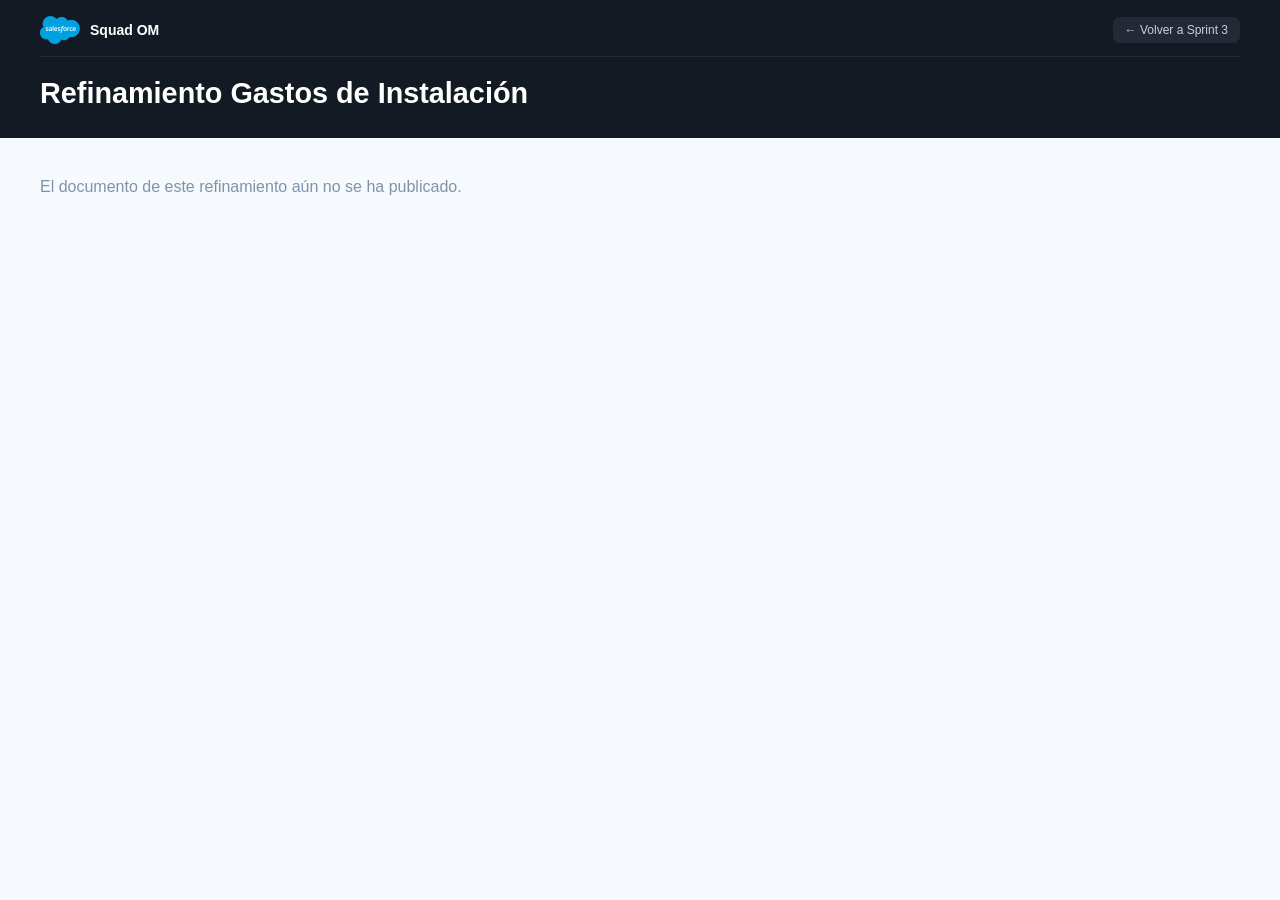
==== docs/refinamientos/gastos-de-instalacion.html @ 3d642d42 "Rediseño del portal Squad OM - Inicio con tablero y HDUs del sprint actual (foto de Jira) - Document" ====
<!DOCTYPE html>
<html lang="es">
<head>
  <meta charset="UTF-8">
  <meta name="viewport" content="width=device-width, initial-scale=1.0">
  <title>Squad OM | Refinamiento Gastos de Instalación</title>
  <style>
    * { margin: 0; padding: 0; box-sizing: border-box; }
    body { font-family: -apple-system, BlinkMacSystemFont, "Segoe UI", Roboto, sans-serif; background: #f6f9fd; color: #1d2939; }
    header { background: #141a23; color: #fff; padding: 16px 40px 28px; }
    .squad-bar { display: flex; align-items: center; gap: 10px; margin-bottom: 20px; padding-bottom: 12px; border-bottom: 1px solid #232a35; }
    .squad-bar img { width: 40px; height: auto; }
    .squad-bar strong { font-size: 14px; }
    .squad-bar a { margin-left: auto; color: #c7cfdb; text-decoration: none; font-size: 12px; background: #232a35; padding: 6px 12px; border-radius: 7px; }
    .squad-bar a:hover { color: #fff; background: #5374b9; }
    h1 { font-size: 1.8rem; }
    main { padding: 40px; color: #8193a8; }
  </style>
</head>
<body>
  <header>
    <div class="squad-bar">
      <img src="../../assets/img/salesforce-logo.webp" alt="Salesforce">
      <strong>Squad OM</strong>
      <a href="../../#sprint-3">&larr; Volver a Sprint 3</a>
    </div>
    <h1>Refinamiento Gastos de Instalación</h1>
  </header>
  <main>
    <!-- Reemplaza este archivo con el HTML del refinamiento (conserva el header con squad-bar) -->
    <p>El documento de este refinamiento aún no se ha publicado.</p>
  </main>
</body>
</html>
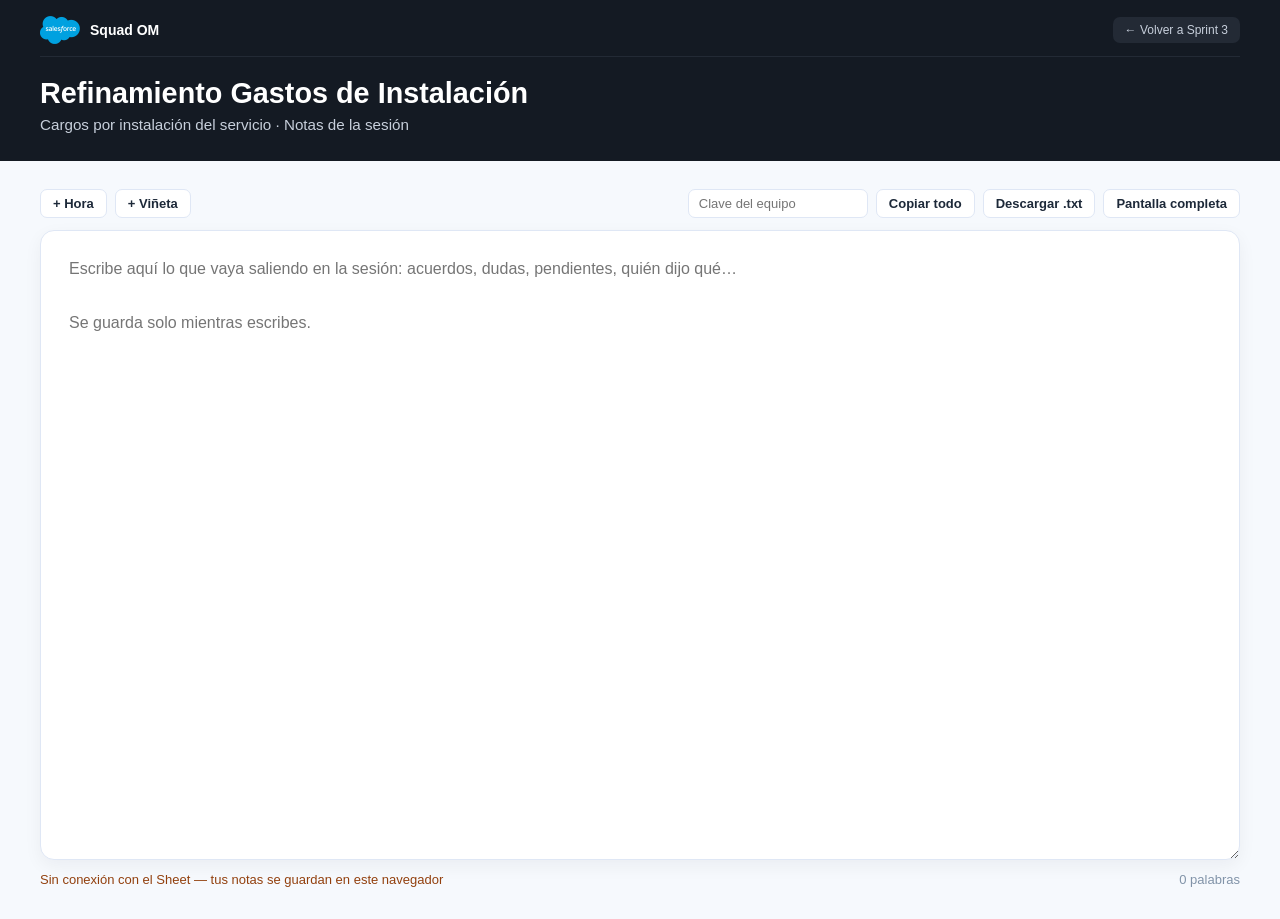
==== commit 941c1d52: "Cuadro de notas de sesión en los 4 refinamientos del Sprint 3 Co-Authored-By: Claude Opus 5.5 (1M co" ====
--- a/docs/refinamientos/gastos-de-instalacion.html
+++ b/docs/refinamientos/gastos-de-instalacion.html
@@ -4,18 +4,7 @@
   <meta charset="UTF-8">
   <meta name="viewport" content="width=device-width, initial-scale=1.0">
   <title>Squad OM | Refinamiento Gastos de Instalación</title>
-  <style>
-    * { margin: 0; padding: 0; box-sizing: border-box; }
-    body { font-family: -apple-system, BlinkMacSystemFont, "Segoe UI", Roboto, sans-serif; background: #f6f9fd; color: #1d2939; }
-    header { background: #141a23; color: #fff; padding: 16px 40px 28px; }
-    .squad-bar { display: flex; align-items: center; gap: 10px; margin-bottom: 20px; padding-bottom: 12px; border-bottom: 1px solid #232a35; }
-    .squad-bar img { width: 40px; height: auto; }
-    .squad-bar strong { font-size: 14px; }
-    .squad-bar a { margin-left: auto; color: #c7cfdb; text-decoration: none; font-size: 12px; background: #232a35; padding: 6px 12px; border-radius: 7px; }
-    .squad-bar a:hover { color: #fff; background: #5374b9; }
-    h1 { font-size: 1.8rem; }
-    main { padding: 40px; color: #8193a8; }
-  </style>
+  <link rel="stylesheet" href="../../assets/css/refinamiento.css?v=20261126">
 </head>
 <body>
   <header>
@@ -25,10 +14,26 @@
       <a href="../../#sprint-3">&larr; Volver a Sprint 3</a>
     </div>
     <h1>Refinamiento Gastos de Instalación</h1>
+    <p>Cargos por instalación del servicio · Notas de la sesión</p>
   </header>
   <main>
-    <!-- Reemplaza este archivo con el HTML del refinamiento (conserva el header con squad-bar) -->
-    <p>El documento de este refinamiento aún no se ha publicado.</p>
+    <div class="ref-toolbar">
+      <button class="ref-btn" id="ref-time" title="Inserta la hora actual en una línea nueva">+ Hora</button>
+      <button class="ref-btn" id="ref-bullet" title="Inserta una viñeta en una línea nueva">+ Viñeta</button>
+      <span class="spacer"></span>
+      <input class="ref-key" id="ref-key" type="password" placeholder="Clave del equipo" autocomplete="off">
+      <button class="ref-btn" id="ref-copy">Copiar todo</button>
+      <button class="ref-btn" id="ref-download">Descargar .txt</button>
+      <button class="ref-btn" id="ref-focus">Pantalla completa</button>
+    </div>
+    <textarea id="ref-notes" data-id="gastos-de-instalacion" data-title="Refinamiento Gastos de Instalación" spellcheck="true"
+      placeholder="Escribe aquí lo que vaya saliendo en la sesión: acuerdos, dudas, pendientes, quién dijo qué…&#10;&#10;Se guarda solo mientras escribes."></textarea>
+    <div class="ref-foot">
+      <span class="ref-status" id="ref-status"></span>
+      <span id="ref-count"></span>
+    </div>
   </main>
+  <script src="../../assets/data/notas-config.js?v=20261126"></script>
+  <script src="../../assets/js/refinamiento.js?v=20261126"></script>
 </body>
 </html>
--- a/assets/css/refinamiento.css
+++ b/assets/css/refinamiento.css
@@ -0,0 +1,40 @@
+* { margin: 0; padding: 0; box-sizing: border-box; }
+body { font-family: -apple-system, BlinkMacSystemFont, "Segoe UI", Roboto, sans-serif; background: #f6f9fd; color: #1d2939; min-height: 100vh; display: flex; flex-direction: column; }
+header { background: #141a23; color: #fff; padding: 16px 40px 28px; }
+.squad-bar { display: flex; align-items: center; gap: 10px; margin-bottom: 20px; padding-bottom: 12px; border-bottom: 1px solid #232a35; }
+.squad-bar img { width: 40px; height: auto; }
+.squad-bar strong { font-size: 14px; }
+.squad-bar a { margin-left: auto; color: #c7cfdb; text-decoration: none; font-size: 12px; background: #232a35; padding: 6px 12px; border-radius: 7px; }
+.squad-bar a:hover { color: #fff; background: #5374b9; }
+h1 { font-size: 1.8rem; }
+header p { color: #c7cfdb; margin-top: 6px; font-size: 0.95rem; }
+main { flex: 1; display: flex; flex-direction: column; gap: 12px; padding: 28px 40px 32px; }
+
+.ref-toolbar { display: flex; flex-wrap: wrap; align-items: center; gap: 8px; }
+.ref-toolbar .spacer { flex: 1; }
+.ref-btn {
+  border: 1px solid #dfe7f5; background: #fff; color: #1d2939; cursor: pointer;
+  padding: 6px 12px; border-radius: 7px; font-size: 13px; font-weight: 600;
+}
+.ref-btn:hover { border-color: #5374b9; color: #5374b9; }
+.ref-key { font: inherit; font-size: 13px; padding: 6px 10px; border: 1px solid #dfe7f5; border-radius: 7px; width: 180px; }
+#ref-notes {
+  flex: 1; width: 100%; min-height: 70vh; resize: vertical;
+  font: 16px/1.7 -apple-system, BlinkMacSystemFont, "Segoe UI", Roboto, sans-serif; color: #1d2939;
+  padding: 24px 28px; border: 1px solid #dfe7f5; border-radius: 14px; background: #fff;
+  box-shadow: 0 6px 18px rgba(20, 26, 35, 0.05); outline: none;
+}
+#ref-notes:focus { border-color: #5374b9; box-shadow: 0 0 0 3px rgba(83, 116, 185, 0.15); }
+.ref-foot { display: flex; justify-content: space-between; flex-wrap: wrap; gap: 8px; font-size: 13px; color: #8193a8; }
+.ref-status.ok { color: #065f46; }
+.ref-status.warn { color: #92400e; }
+.ref-status.error { color: #ba0517; }
+
+/* Pantalla completa: solo el cuadro de texto */
+.focus-mode header { display: none; }
+.focus-mode main { padding: 16px; }
+.focus-mode #ref-notes { min-height: calc(100vh - 110px); }
+
+@media (max-width: 700px) {
+  header, main { padding-left: 16px; padding-right: 16px; }
+}
